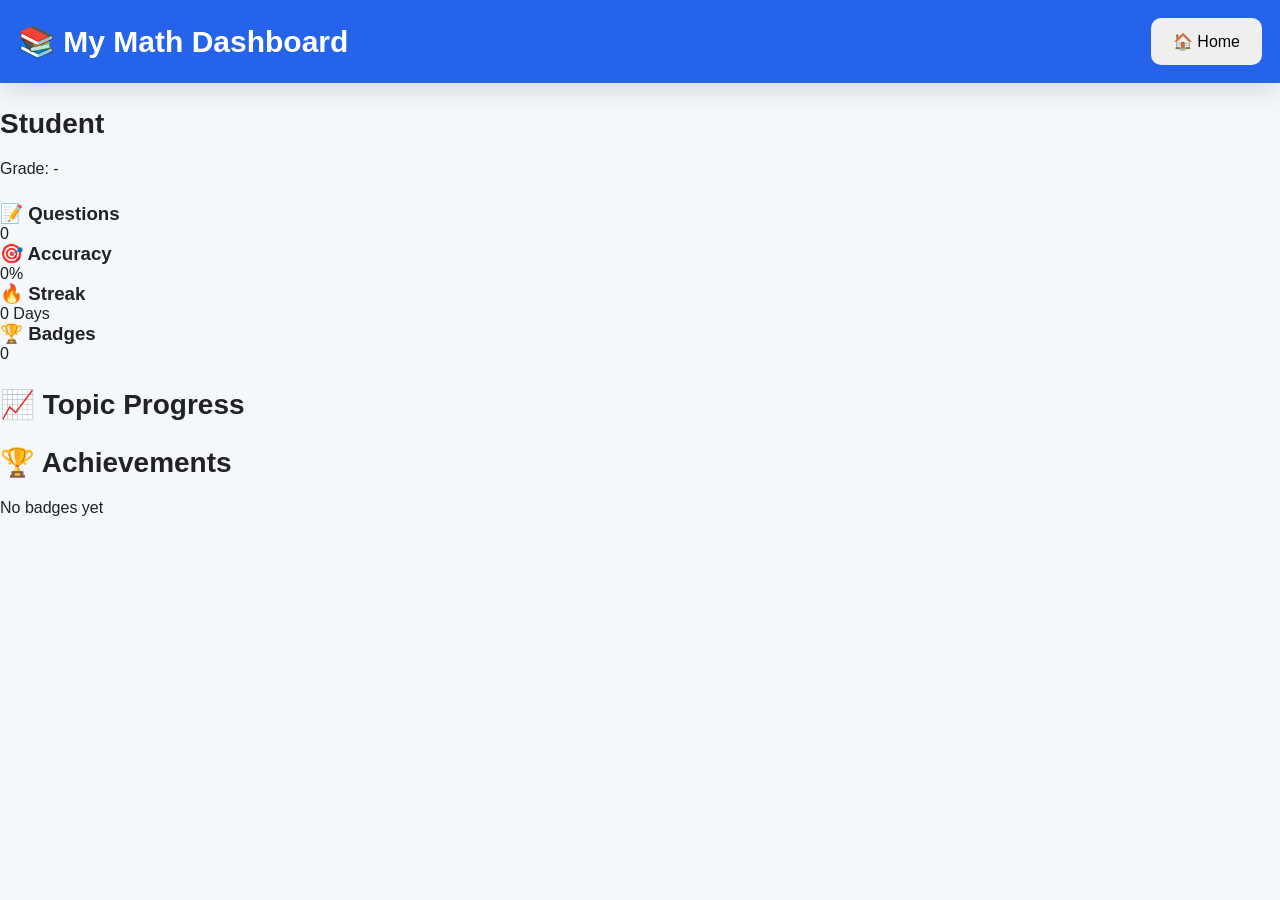
==== dashboard.html @ 0fe69048 "Add initial dashboard HTML structure" ====
<!DOCTYPE html>
<html lang="en">

<head>

<meta charset="UTF-8">

<meta name="viewport" content="width=device-width, initial-scale=1.0">

<title>Math Learning Portal - Dashboard</title>

<link rel="stylesheet" href="css/style.css">
<link rel="stylesheet" href="css/dashboard.css">

</head>


<body>


<header class="dashboard-header">

<h1>📚 My Math Dashboard</h1>

<button onclick="goHome()">
🏠 Home
</button>

</header>



<main class="dashboard-container">


<section class="student-card">

<h2 id="studentName">
Student
</h2>

<p>
Grade:
<span id="studentGrade">
-
</span>
</p>


</section>



<section class="stats-grid">


<div class="stat-card">

<h3>📝 Questions</h3>

<p id="questionsCompleted">
0
</p>

</div>



<div class="stat-card">

<h3>🎯 Accuracy</h3>

<p id="accuracy">
0%
</p>

</div>



<div class="stat-card">

<h3>🔥 Streak</h3>

<p id="streak">
0 Days
</p>

</div>



<div class="stat-card">

<h3>🏆 Badges</h3>

<p id="badgeCount">
0
</p>

</div>


</section>




<section class="progress-section">


<h2>📈 Topic Progress</h2>


<div id="topicProgress">

</div>


</section>





<section class="achievement-section">


<h2>
🏆 Achievements
</h2>


<div id="badges">

No badges yet

</div>


</section>



</main>




<script src="js/storage.js"></script>

<script src="js/progress.js"></script>

<script src="js/dashboard.js"></script>


</body>

</html>
---- css/style.css ----
/* ===========================================
   MATH LEARNING CENTER
   style.css
=========================================== */

:root{

--primary:#2563eb;
--primary-dark:#1d4ed8;

--secondary:#22c55e;
--secondary-dark:#16a34a;

--danger:#ef4444;

--warning:#f59e0b;

--background:#f4f7fb;

--surface:#ffffff;

--text:#222;

--border:#dcdcdc;

--shadow:0 8px 25px rgba(0,0,0,.12);

--radius:14px;

--transition:.25s;

}

/* Dark Mode */

body.dark{

--background:#151515;

--surface:#242424;

--text:#ffffff;

--border:#444;

--shadow:0 8px 20px rgba(0,0,0,.5);

}

/* Reset */

*{

margin:0;

padding:0;

box-sizing:border-box;

font-family:

Arial,

Helvetica,

sans-serif;

}

body{

background:var(--background);

color:var(--text);

transition:.3s;

min-height:100vh;

}

/* Header */

header{

display:flex;

justify-content:space-between;

align-items:center;

padding:18px;

background:var(--primary);

color:white;

box-shadow:var(--shadow);

}

header h1{

font-size:30px;

}

#themeButton{

border:none;

padding:12px 20px;

border-radius:10px;

background:white;

cursor:pointer;

font-weight:bold;

}

/* Container */

.container{

max-width:1200px;

margin:auto;

padding:25px;

}

/* Section */

section{

margin-top:25px;

}

/* Hidden */

.hidden{

display:none;

}

/* Titles */

h2{

margin-bottom:20px;

font-size:28px;

}

/* =======================
   Grade Cards
======================= */

#gradeGrid{

display:grid;

grid-template-columns:repeat(auto-fit,minmax(180px,1fr));

gap:20px;

}

.gradeCard{

background:var(--surface);

padding:30px;

border-radius:var(--radius);

box-shadow:var(--shadow);

text-align:center;

cursor:pointer;

transition:var(--transition);

border:2px solid transparent;

}

.gradeCard:hover{

transform:translateY(-5px);

border-color:var(--primary);

}

.gradeCard h3{

font-size:24px;

margin-bottom:10px;

}

.gradeCard p{

font-size:14px;

color:gray;

}

/* =======================
Topic Cards
======================= */

#topicGrid{

display:grid;

grid-template-columns:repeat(auto-fit,minmax(220px,1fr));

gap:18px;

}

.topicCard{

background:var(--surface);

padding:22px;

border-radius:var(--radius);

cursor:pointer;

box-shadow:var(--shadow);

transition:.25s;

text-align:center;

font-size:20px;

font-weight:bold;

}

.topicCard:hover{

background:var(--primary);

color:white;

transform:scale(1.04);

}

/* =======================
Buttons
======================= */

button{

cursor:pointer;

border:none;

border-radius:10px;

padding:14px 22px;

font-size:16px;

transition:.2s;

}

button:hover{

transform:translateY(-2px);

}

.backButton{

background:#888;

color:white;

margin-bottom:20px;

}

#practiceButton{

background:var(--secondary);

color:white;

}

#quizButton{

background:var(--primary);

color:white;

}

#nextButton{

margin-top:30px;

background:var(--primary);

color:white;

width:100%;

}

#restartButton{

background:var(--secondary);

color:white;

margin-right:15px;

}

#homeButton{

background:var(--primary);

color:white;

}

/* =======================
Settings
======================= */

.settings{

display:grid;

grid-template-columns:repeat(auto-fit,minmax(250px,1fr));

gap:20px;

background:var(--surface);

padding:30px;

border-radius:var(--radius);

box-shadow:var(--shadow);

}

.settings label{

display:flex;

flex-direction:column;

font-weight:bold;

gap:10px;

}

select{

padding:12px;

font-size:16px;

border-radius:10px;

border:1px solid var(--border);

background:var(--surface);

color:var(--text);

}

.buttons{

margin-top:25px;

display:flex;

gap:20px;

flex-wrap:wrap;

}

/* =======================
Quiz
======================= */

.quizHeader{

display:flex;

justify-content:space-between;

align-items:center;

margin-bottom:25px;

font-size:22px;

font-weight:bold;

}

#questionContainer{

background:var(--surface);

padding:30px;

border-radius:var(--radius);

box-shadow:var(--shadow);

font-size:34px;

text-align:center;

margin-bottom:25px;

}

#answerContainer{

display:grid;

grid-template-columns:repeat(auto-fit,minmax(220px,1fr));

gap:18px;

}

.answerButton{

padding:18px;

font-size:22px;

background:var(--surface);

box-shadow:var(--shadow);

border:2px solid transparent;

}

.answerButton:hover{

border-color:var(--primary);

}

.answerButton.correct{

background:#22c55e;

color:white;

}

.answerButton.wrong{

background:#ef4444;

color:white;

}

/* =======================
Results
======================= */

#resultsPage{

text-align:center;

}

#scoreBox{

margin:30px auto;

padding:30px;

max-width:500px;

background:var(--surface);

box-shadow:var(--shadow);

border-radius:var(--radius);

font-size:26px;

line-height:2;

}

/* =======================
Statistics
======================= */

#statsContainer{

display:grid;

grid-template-columns:repeat(auto-fit,minmax(280px,1fr));

gap:20px;

}

.statCard{

background:var(--surface);

padding:25px;

border-radius:var(--radius);

box-shadow:var(--shadow);

}

.statTitle{

font-size:18px;

margin-bottom:15px;

font-weight:bold;

}

.progress{

height:18px;

background:#ddd;

border-radius:15px;

overflow:hidden;

margin-top:12px;

}

.progressFill{

height:100%;

width:50%;

background:var(--secondary);

transition:.5s;

}

/* =======================
Badges
======================= */

.badge{

display:inline-block;

padding:10px 16px;

border-radius:25px;

background:gold;

font-weight:bold;

margin:5px;

}

/* =======================
Timer
======================= */

#timerDisplay{

background:var(--danger);

padding:10px 20px;

border-radius:10px;

color:white;

}

/* =======================
Animations
======================= */

@keyframes fadeIn{

from{

opacity:0;

transform:translateY(15px);

}

to{

opacity:1;

transform:none;

}

}

section{

animation:fadeIn .3s;

}

/* =======================
Responsive
======================= */

@media(max-width:768px){

header{

flex-direction:column;

gap:15px;

text-align:center;

}

header h1{

font-size:24px;

}

.quizHeader{

flex-direction:column;

gap:15px;

}

#questionContainer{

font-size:26px;

}

.answerButton{

font-size:18px;

}

.settings{

grid-template-columns:1fr;

}

.buttons{

flex-direction:column;

}

button{

width:100%;

}

}
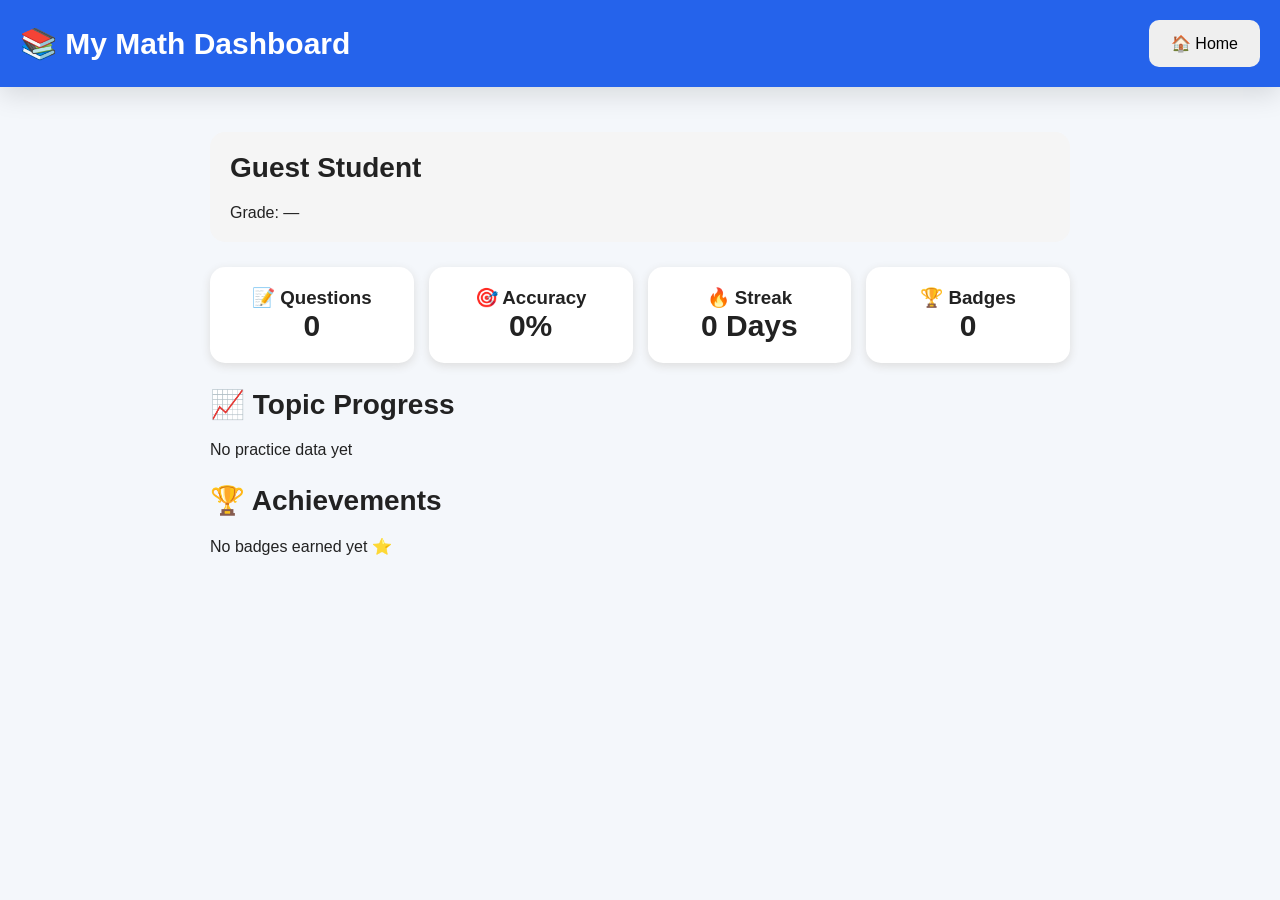
==== commit 9c41fa6a: "Refactor dashboard.html for cleaner structure" ====
--- a/dashboard.html
+++ b/dashboard.html
@@ -2,158 +2,74 @@
 <html lang="en">
 
 <head>
+    <meta charset="UTF-8">
+    <meta name="viewport" content="width=device-width, initial-scale=1.0">
+    <title>Math Learning Portal - Dashboard</title>
 
-<meta charset="UTF-8">
-
-<meta name="viewport" content="width=device-width, initial-scale=1.0">
-
-<title>Math Learning Portal - Dashboard</title>
-
-<link rel="stylesheet" href="css/style.css">
-<link rel="stylesheet" href="css/dashboard.css">
-
+    <!-- Styles -->
+    <link rel="stylesheet" href="css/style.css">
+    <link rel="stylesheet" href="css/dashboard.css">
 </head>
-
 
 <body>
 
-
 <header class="dashboard-header">
-
-<h1>📚 My Math Dashboard</h1>
-
-<button onclick="goHome()">
-🏠 Home
-</button>
-
+    <h1>📚 My Math Dashboard</h1>
+    <button onclick="goHome()">🏠 Home</button>
 </header>
-
-
 
 <main class="dashboard-container">
 
+    <!-- Student Info -->
+    <section class="student-card">
+        <h2 id="studentName">Student</h2>
+        <p>Grade: <span id="studentGrade">-</span></p>
+    </section>
 
-<section class="student-card">
+    <!-- Stats -->
+    <section class="stats-grid">
 
-<h2 id="studentName">
-Student
-</h2>
+        <div class="stat-card">
+            <h3>📝 Questions</h3>
+            <p id="questionsCompleted">0</p>
+        </div>
 
-<p>
-Grade:
-<span id="studentGrade">
--
-</span>
-</p>
+        <div class="stat-card">
+            <h3>🎯 Accuracy</h3>
+            <p id="accuracy">0%</p>
+        </div>
 
+        <div class="stat-card">
+            <h3>🔥 Streak</h3>
+            <p id="streak">0 Days</p>
+        </div>
 
-</section>
+        <div class="stat-card">
+            <h3>🏆 Badges</h3>
+            <p id="badgeCount">0</p>
+        </div>
 
+    </section>
 
+    <!-- Topic Progress -->
+    <section class="progress-section">
+        <h2>📈 Topic Progress</h2>
+        <div id="topicProgress"></div>
+    </section>
 
-<section class="stats-grid">
-
-
-<div class="stat-card">
-
-<h3>📝 Questions</h3>
-
-<p id="questionsCompleted">
-0
-</p>
-
-</div>
-
-
-
-<div class="stat-card">
-
-<h3>🎯 Accuracy</h3>
-
-<p id="accuracy">
-0%
-</p>
-
-</div>
-
-
-
-<div class="stat-card">
-
-<h3>🔥 Streak</h3>
-
-<p id="streak">
-0 Days
-</p>
-
-</div>
-
-
-
-<div class="stat-card">
-
-<h3>🏆 Badges</h3>
-
-<p id="badgeCount">
-0
-</p>
-
-</div>
-
-
-</section>
-
-
-
-
-<section class="progress-section">
-
-
-<h2>📈 Topic Progress</h2>
-
-
-<div id="topicProgress">
-
-</div>
-
-
-</section>
-
-
-
-
-
-<section class="achievement-section">
-
-
-<h2>
-🏆 Achievements
-</h2>
-
-
-<div id="badges">
-
-No badges yet
-
-</div>
-
-
-</section>
-
-
+    <!-- Achievements -->
+    <section class="achievement-section">
+        <h2>🏆 Achievements</h2>
+        <div id="badges">No badges yet</div>
+    </section>
 
 </main>
 
-
-
-
+<!-- Scripts -->
+<script src="js/utils.js"></script>
 <script src="js/storage.js"></script>
-
 <script src="js/progress.js"></script>
-
 <script src="js/dashboard.js"></script>
 
-
 </body>
-
 </html>
--- a/css/dashboard.css
+++ b/css/dashboard.css
@@ -0,0 +1,121 @@
+.dashboard-header{
+
+display:flex;
+
+justify-content:space-between;
+
+align-items:center;
+
+padding:20px;
+
+}
+
+
+
+.dashboard-container{
+
+max-width:900px;
+
+margin:auto;
+
+padding:20px;
+
+}
+
+
+
+.student-card{
+
+background:#f5f5f5;
+
+padding:20px;
+
+border-radius:15px;
+
+margin-bottom:20px;
+
+}
+
+
+
+.stats-grid{
+
+display:grid;
+
+grid-template-columns:
+repeat(auto-fit,minmax(180px,1fr));
+
+gap:15px;
+
+}
+
+
+
+.stat-card{
+
+background:white;
+
+padding:20px;
+
+border-radius:15px;
+
+text-align:center;
+
+box-shadow:
+0 3px 10px #ddd;
+
+}
+
+
+
+.stat-card p{
+
+font-size:30px;
+
+font-weight:bold;
+
+}
+
+
+
+.topic-card{
+
+background:#fff;
+
+padding:15px;
+
+margin:10px 0;
+
+border-radius:10px;
+
+}
+
+
+
+.badge{
+
+display:inline-block;
+
+padding:10px;
+
+margin:5px;
+
+background:#ffe082;
+
+border-radius:20px;
+
+}
+
+
+
+@media(max-width:600px){
+
+.dashboard-header{
+
+flex-direction:column;
+
+gap:10px;
+
+}
+
+}
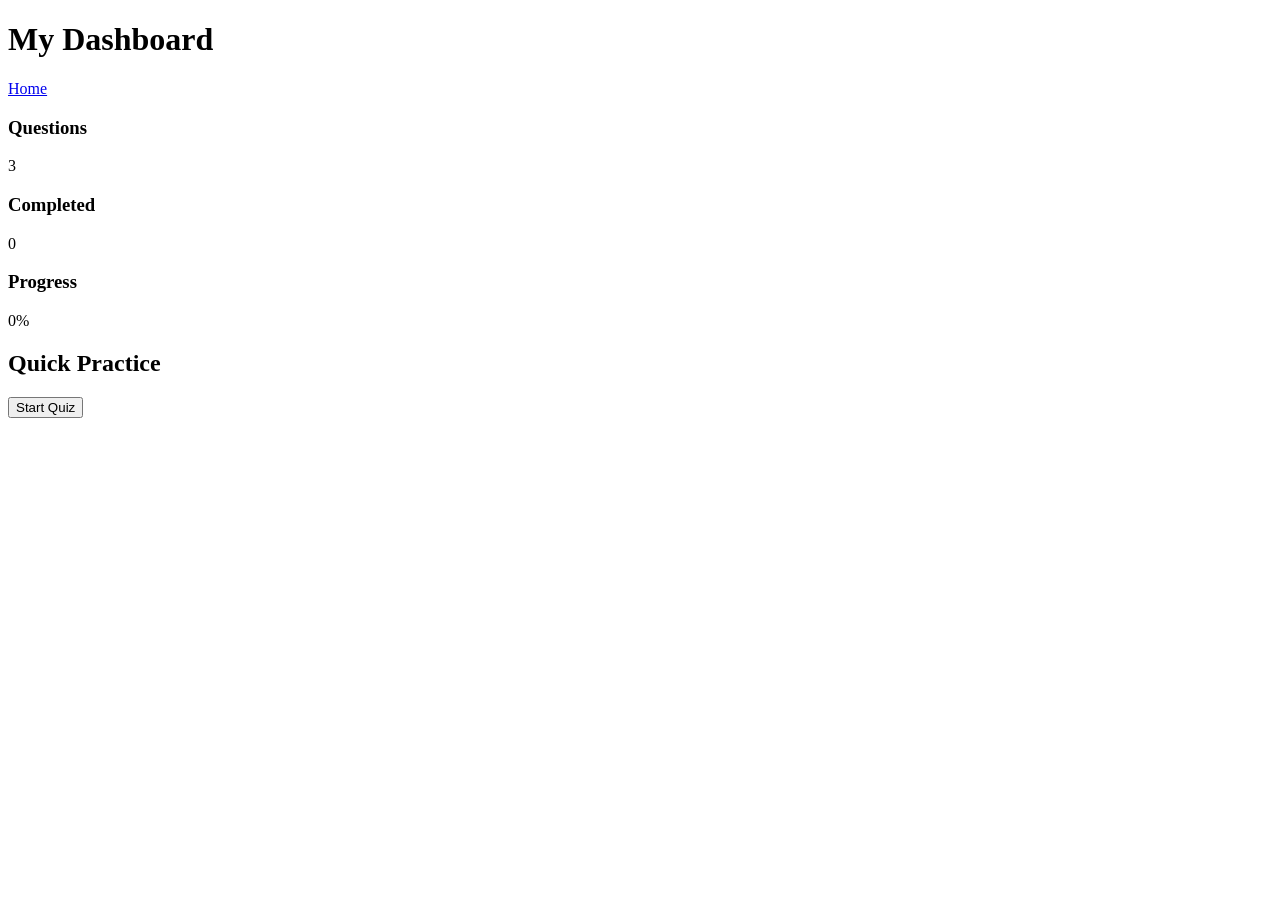
==== commit 6baa2ab2: "Refactor dashboard layout and update title" ====
--- a/dashboard.html
+++ b/dashboard.html
@@ -1,75 +1,42 @@
 <!DOCTYPE html>
 <html lang="en">
+<head>
+  <meta charset="UTF-8">
+  <meta name="viewport" content="width=device-width, initial-scale=1.0">
+  <title>Dashboard</title>
+  <link rel="stylesheet" href="CSS/dashboard.css">
+</head>
+<body>
+  <header class="topbar">
+    <h1>My Dashboard</h1>
+    <a href="index.html">Home</a>
+  </header>
 
-<head>
-    <meta charset="UTF-8">
-    <meta name="viewport" content="width=device-width, initial-scale=1.0">
-    <title>Math Learning Portal - Dashboard</title>
-
-    <!-- Styles -->
-    <link rel="stylesheet" href="css/style.css">
-    <link rel="stylesheet" href="css/dashboard.css">
-</head>
-
-<body>
-
-<header class="dashboard-header">
-    <h1>📚 My Math Dashboard</h1>
-    <button onclick="goHome()">🏠 Home</button>
-</header>
-
-<main class="dashboard-container">
-
-    <!-- Student Info -->
-    <section class="student-card">
-        <h2 id="studentName">Student</h2>
-        <p>Grade: <span id="studentGrade">-</span></p>
+  <main class="dashboard">
+    <section class="cards">
+      <div class="card">
+        <h3>Questions</h3>
+        <p id="questionCount">0</p>
+      </div>
+      <div class="card">
+        <h3>Completed</h3>
+        <p id="completedCount">0</p>
+      </div>
+      <div class="card">
+        <h3>Progress</h3>
+        <p id="progressPercent">0%</p>
+      </div>
     </section>
 
-    <!-- Stats -->
-    <section class="stats-grid">
+    <section class="panel">
+      <h2>Quick Practice</h2>
+      <button class="btn" id="startQuiz">Start Quiz</button>
+    </section>
+  </main>
 
-        <div class="stat-card">
-            <h3>📝 Questions</h3>
-            <p id="questionsCompleted">0</p>
-        </div>
-
-        <div class="stat-card">
-            <h3>🎯 Accuracy</h3>
-            <p id="accuracy">0%</p>
-        </div>
-
-        <div class="stat-card">
-            <h3>🔥 Streak</h3>
-            <p id="streak">0 Days</p>
-        </div>
-
-        <div class="stat-card">
-            <h3>🏆 Badges</h3>
-            <p id="badgeCount">0</p>
-        </div>
-
-    </section>
-
-    <!-- Topic Progress -->
-    <section class="progress-section">
-        <h2>📈 Topic Progress</h2>
-        <div id="topicProgress"></div>
-    </section>
-
-    <!-- Achievements -->
-    <section class="achievement-section">
-        <h2>🏆 Achievements</h2>
-        <div id="badges">No badges yet</div>
-    </section>
-
-</main>
-
-<!-- Scripts -->
-<script src="js/utils.js"></script>
-<script src="js/storage.js"></script>
-<script src="js/progress.js"></script>
-<script src="js/dashboard.js"></script>
-
+  <script src="js/data.js"></script>
+  <script src="js/storage.js"></script>
+  <script src="js/progress.js"></script>
+  <script src="js/dashboard.js"></script>
 </body>
 </html>
